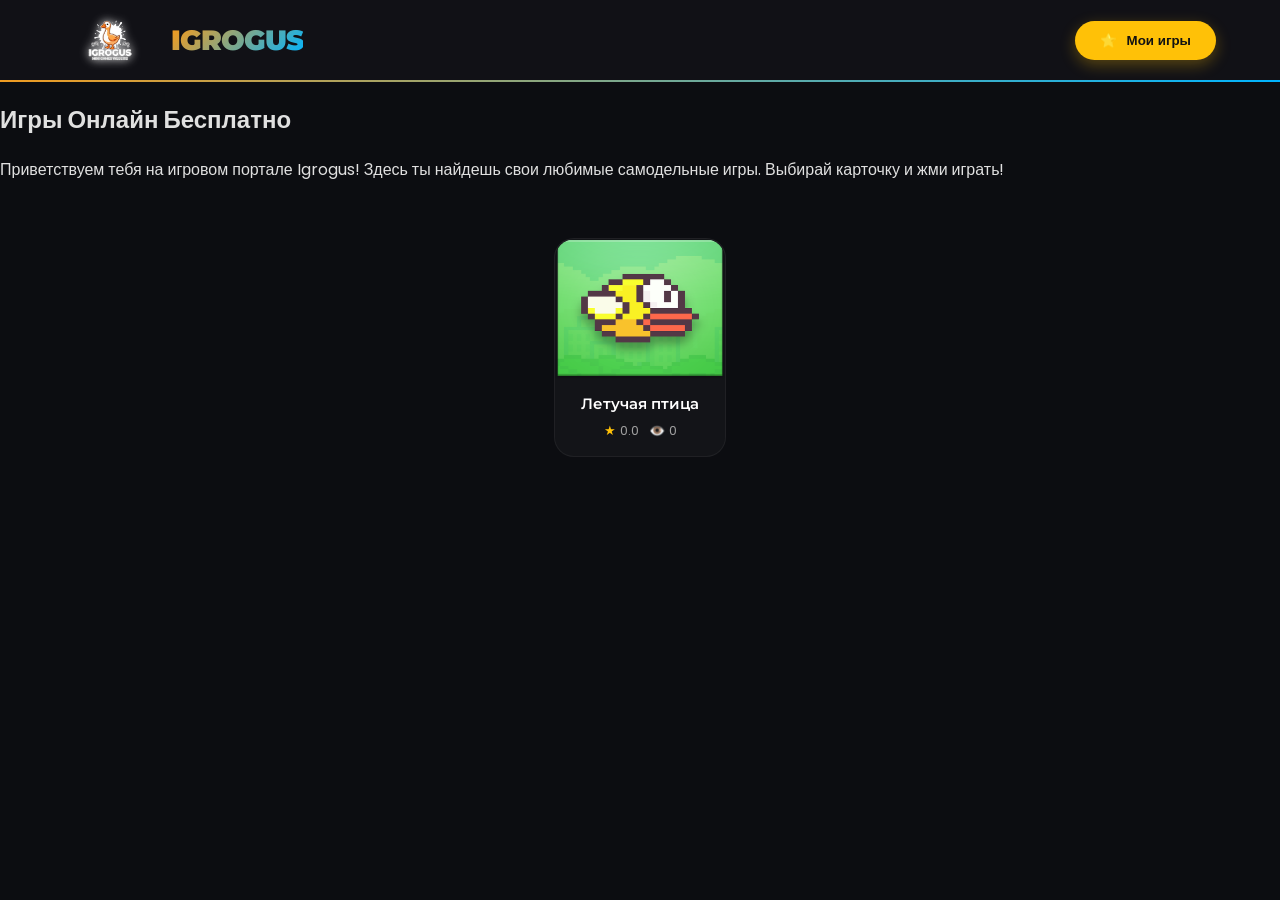
==== index.html @ 0fb30cf3 "Start!" ====
<!DOCTYPE html>
<html lang="ru">
<head>
    <meta charset="UTF-8">
    <meta name="viewport" content="width=device-width, initial-scale=1.0">
    <title>IGROGUS | Главная</title>
    <link rel="stylesheet" href="css/style.css">
</head>
<body>

    <header>
        <div class="logo-block" onclick="location.href='index.html'">
            <img src="image_0.png" alt="🪿" class="main-logo" id="mainLogo" onerror="this.style.display='none'; document.getElementById('logoFallback').style.display='block'">
            <div id="logoFallback" class="emoji-logo" style="display:none; font-size: 30px;">🪿</div>
            <span class="logo-text">IGROGUS</span>
        </div>
        <nav>
            <button class="fav-btn" onclick="openFavoritesModal()">
                <span>⭐</span> Мои игры
            </button>
        </nav>
    </header>

    <main>
        <section class="welcome-box">
            <h1>Игры Онлайн Бесплатно</h1>
            <p>Приветствуем тебя на игровом портале Igrogus! Здесь ты найдешь свои любимые самодельные игры. Выбирай карточку и жми играть!</p>
        </section>

        <div class="game-grid" id="mainGrid">
            
            <div class="game-card" onclick="goToGamePage('game1', 'Летучая птица', 'game1pic.png')">
                <div class="card-label">Новая</div>
                <div class="card-img-block">
                    <img src="game1pic.png" class="card-img" alt="🐥" onerror="this.style.display='none'; this.nextElementSibling.style.display='flex'">
                    <div class="fallback-emoji-card" style="display:none; height:140px; justify-content:center; align-items:center; font-size:50px; background:#222;">🐥</div>
                </div>
                <div class="card-info">
                    <span class="game-title">Летучая птица</span>
                    <div class="game-meta">
                        <div class="stat-group"><span style="color:#ffc107">★</span> 0.0</div>
                        <div class="stat-group">👁️ <span id="visits-game1">0</span></div>
                    </div>
                </div>
            </div>

        </div>
    </main>

    <div id="favModal" class="modal">
        <div class="modal-content">
            <span class="close-btn" onclick="closeFavoritesModal()">&times;</span>
            <h2 style="margin-bottom:20px;">⭐ Мои любимые игры</h2>
            <div id="favoritesList">
                </div>
        </div>
    </div>

    <script src="script.js"></script>
</body>
</html>
---- css/style.css ----
/* css/style.css */
@import url('https://fonts.googleapis.com/css2?family=Montserrat:wght@700;900&family=Poppins:wght@400;600&display=swap');

:root {
    --bg-color: #0c0d11; /* Глубокий антрацит */
    --card-bg: rgba(255, 255, 255, 0.03); /* Стеклоэффект */
    --accent-yellow: #ffc107; /* Для кнопок и звезд */
    --accent-gradient: linear-gradient(135deg, #ff9a13 0%, #00b4ff 100%); /* Градиент с логотипа */
    --text-main: #e0e0e0;
    --text-bold: #ffffff;
}

body {
    background-color: var(--bg-color);
    color: var(--text-main);
    font-family: 'Poppins', sans-serif;
    margin: 0;
    overflow-x: hidden;
}

/* --- HEADER --- */
header {
    background: rgba(18, 18, 24, 0.95);
    backdrop-filter: blur(10px);
    padding: 15px 5%;
    display: flex;
    justify-content: space-between;
    align-items: center;
    border-bottom: 2px solid;
    border-image: var(--accent-gradient) 1;
    position: sticky;
    top: 0;
    z-index: 100;
}

.logo-block {
    display: flex;
    align-items: center;
    gap: 15px;
}

.main-logo {
    height: 50px;
    width: auto;
    filter: drop-shadow(0 0 5px var(--text-main)); /* Легкое свечение логотипа */
}

.logo-text {
    font-family: 'Montserrat', sans-serif;
    font-weight: 900; /* Самые толстые буквы */
    font-size: 28px;
    letter-spacing: -1px;
    background: var(--accent-gradient);
    -webkit-background-clip: text;
    color: transparent;
}

/* --- КНОПКА "МОИ ИГРЫ" --- */
.fav-btn {
    background-color: var(--accent-yellow);
    color: #121212;
    border: none;
    padding: 12px 25px;
    font-weight: 600;
    border-radius: 50px; /* Круглая */
    cursor: pointer;
    transition: all 0.3s ease;
    display: flex;
    align-items: center;
    gap: 10px;
    box-shadow: 0 5px 15px rgba(255, 193, 7, 0.3);
}

.fav-btn:hover {
    transform: translateY(-3px) scale(1.02);
    box-shadow: 0 10px 20px rgba(255, 193, 7, 0.5);
}

/* --- GAME GRID --- */
.game-grid {
    display: flex;
    flex-wrap: wrap;
    gap: 25px;
    padding: 40px 5%;
    justify-content: center;
}

/* --- КРАСИВЫЕ КАРТОЧКИ --- */
.game-card {
    width: 170px;
    background: var(--card-bg);
    border-radius: 20px;
    cursor: pointer;
    transition: all 0.5s cubic-bezier(0.23, 1, 0.32, 1);
    position: relative;
    overflow: hidden;
    border: 1px solid rgba(255, 255, 255, 0.05);
}

.game-card::before {
    content: '';
    position: absolute;
    top: 0; left: 0; width: 100%; height: 100%;
    background: var(--accent-gradient);
    opacity: 0;
    transition: 0.5s;
    z-index: -1;
}

.game-card:hover {
    transform: translateY(-10px) rotate(2deg);
    border-color: rgba(255, 255, 255, 0.1);
    box-shadow: 0 20px 40px rgba(0, 0, 0, 0.6);
}

.game-card:hover::before { opacity: 0.1; }

.card-img-block {
    height: 140px;
    position: relative;
    overflow: hidden;
}

.card-img {
    height: 100%;
    width: 100%;
    background-size: cover;
    background-position: center;
    border-radius: 20px 20px 0 0;
    transition: 0.5s;
}

.game-card:hover .card-img { transform: scale(1.15); }

.card-info { padding: 15px; text-align: center; }

.game-title {
    display: block;
    font-weight: 600;
    font-size: 15px;
    color: var(--text-bold);
    margin-bottom: 8px;
    font-family: 'Montserrat', sans-serif;
}

.game-meta {
    font-size: 13px;
    color: #a0a0a0;
    display: flex;
    justify-content: center;
    gap: 10px;
    align-items: center;
}

.stat-group { display: flex; align-items: center; gap: 4px; }
.star-icon { color: var(--accent-yellow); font-size: 16px; }

/* --- УНИКАЛЬНЫЕ НАЗВАНИЯ "НОВАЯ ИГРА" --- */
.card-label {
    position: absolute;
    top: 10px;
    left: 10px;
    background: var(--accent-gradient);
    color: #121212;
    padding: 4px 10px;
    font-size: 10px;
    font-weight: 700;
    border-radius: 5px;
    text-transform: uppercase;
}
/* Стили для смайликов-заменителей */
.fallback-emoji {
    height: 140px;
    display: flex;
    align-items: center;
    justify-content: center;
    font-size: 60px;
    background: #222;
}

/* Модальное окно (Избранное) */
.modal {
    display: none;
    position: fixed;
    z-index: 1000;
    left: 0; top: 0; width: 100%; height: 100%;
    background-color: rgba(0,0,0,0.8);
    backdrop-filter: blur(5px);
}

.modal-content {
    background-color: #1a1a1a;
    margin: 10% auto;
    padding: 30px;
    border: 1px solid var(--accent-yellow);
    width: 80%;
    max-width: 500px;
    border-radius: 20px;
    color: white;
    text-align: center;
}

.close {
    float: right;
    font-size: 28px;
    font-weight: bold;
    cursor: pointer;
}

#favoritesList div {
    padding: 10px;
    border-bottom: 1px solid #333;
    display: flex;
    justify-content: space-between;
    align-items: center;
}

.fav-item-btn {
    background: var(--accent-yellow);
    border: none;
    padding: 5px 15px;
    border-radius: 5px;
    cursor: pointer;
}
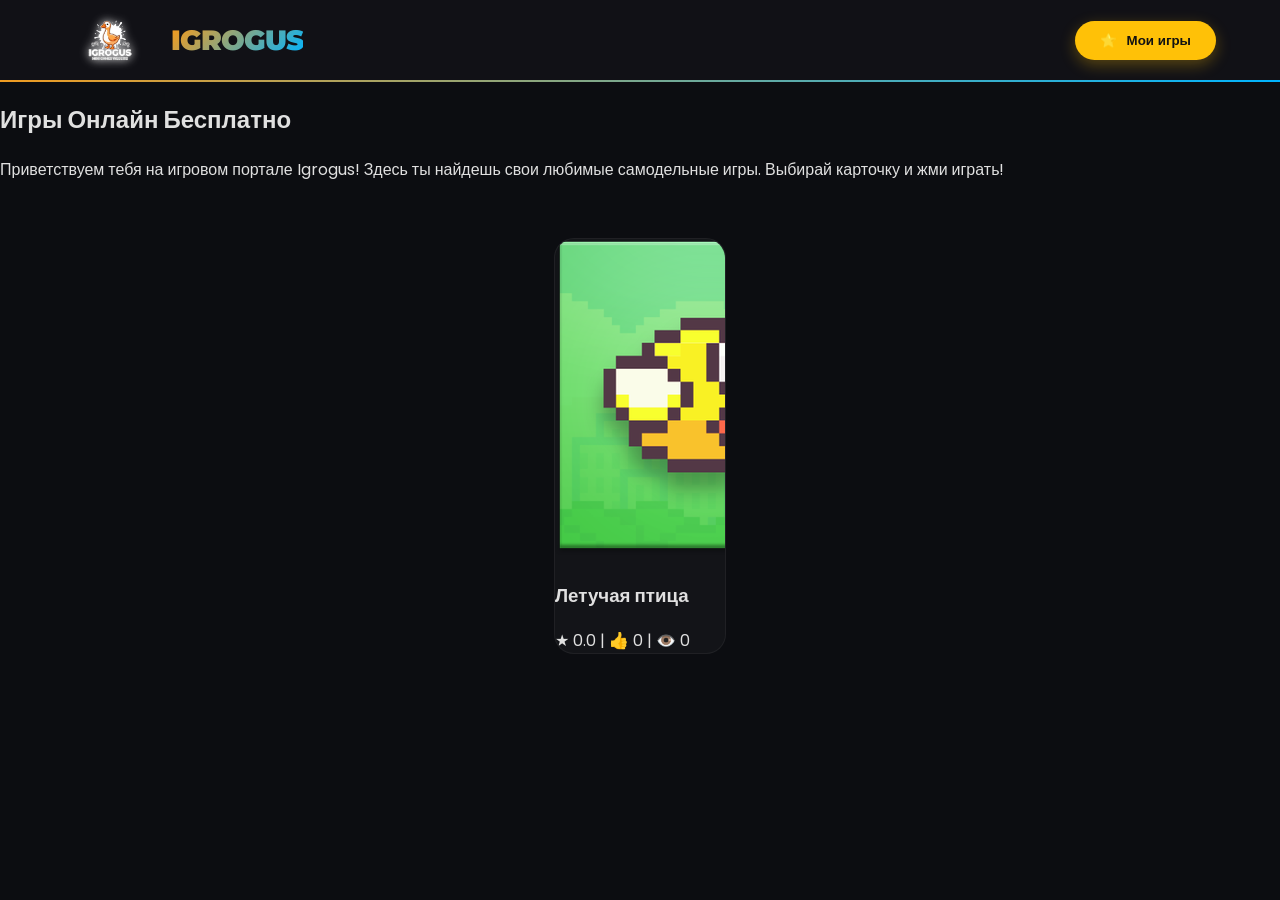
==== commit 72419b6f: "Add files via upload" ====
--- a/index.html
+++ b/index.html
@@ -5,6 +5,7 @@
     <meta name="viewport" content="width=device-width, initial-scale=1.0">
     <title>IGROGUS | Главная</title>
     <link rel="stylesheet" href="css/style.css">
+    <link rel="icon" type="image/png" href="favicon.png">
 </head>
 <body>
 
@@ -28,21 +29,17 @@
         </section>
 
         <div class="game-grid" id="mainGrid">
-            
             <div class="game-card" onclick="goToGamePage('game1', 'Летучая птица', 'game1pic.png')">
-                <div class="card-label">Новая</div>
-                <div class="card-img-block">
-                    <img src="game1pic.png" class="card-img" alt="🐥" onerror="this.style.display='none'; this.nextElementSibling.style.display='flex'">
-                    <div class="fallback-emoji-card" style="display:none; height:140px; justify-content:center; align-items:center; font-size:50px; background:#222;">🐥</div>
-                </div>
-                <div class="card-info">
-                    <span class="game-title">Летучая птица</span>
-                    <div class="game-meta">
-                        <div class="stat-group"><span style="color:#ffc107">★</span> 0.0</div>
-                        <div class="stat-group">👁️ <span id="visits-game1">0</span></div>
-                    </div>
-                </div>
-            </div>
+    <img src="game1pic.png" alt="Game">
+    <div class="game-info">
+        <h3>Летучая птица</h3>
+        <div class="card-stats">
+            ★ <span id="rating-game1">0.0</span> | 
+            👍 <span id="likes-game1">0</span> | 
+            👁️ <span id="views-game1">0</span>
+        </div>
+    </div>
+</div>    </div>
 
         </div>
     </main>
@@ -56,6 +53,6 @@
         </div>
     </div>
 
-    <script src="script.js"></script>
+    <script src="js/script.js"></script>
 </body>
 </html>
